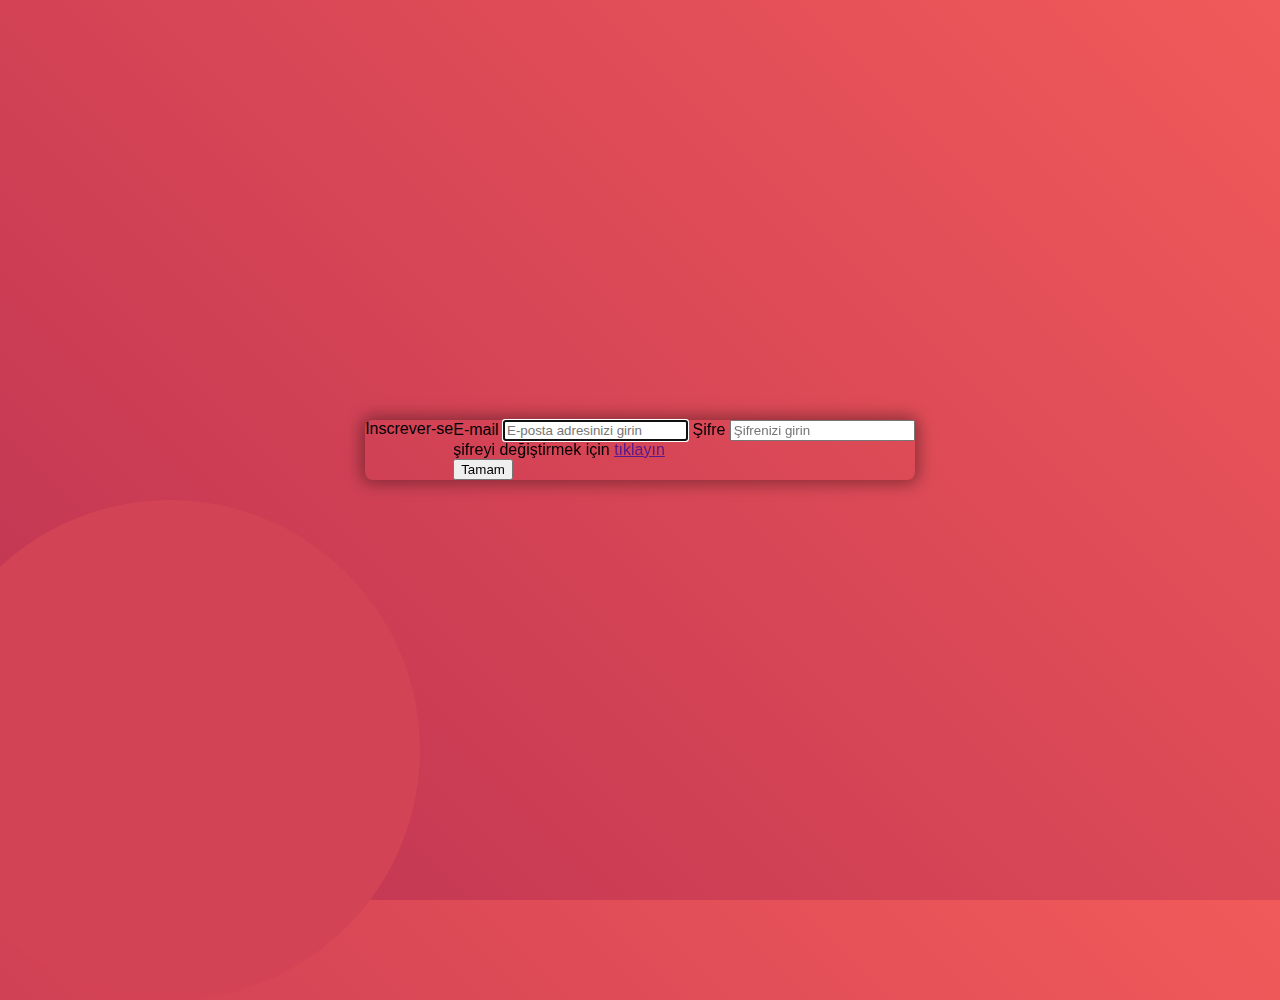
==== Project-3/index.html @ 8477970e "a" ====
<!DOCTYPE html>
<html lang="en">
<head>
    <meta charset="UTF-8">
    <meta http-equiv="X-UA-Compatible" content="IE=edge">
    <meta name="viewport" content="width=device-width, initial-scale=1.0">
    <link rel="stylesheet" href="style.css"></link>
    <title>Document</title>
</head>
<body>
    <div class="container">
        <div class="card">
            <div class="container-label">Inscrever-se <span></span></div>

            <div class="container-icon">
                <div class="circle"><i class="bi bi-chevron-right"></i></div>
            </div>

            <div class="container-from">
                <form>
                    <label for="email">E-mail</label>
                    <input type="text" id="email"
                        placeholder="E-posta adresinizi girin" autofocus/> 

                    <label for="password">Şifre</label>
                    <input type="password" id="password"
                        placeholder="Şifrenizi girin" /> 

                    <div class="change-password">
                        şifreyi değiştirmek için <a href="">tıklayın</a>
                    </div>

                    <button type="submit">Tamam</button>
                </form>
            </div>
        </div>
    </div>



    <script src="app.js"></script>
</body>
</html>
---- Project-3/style.css ----
*,
*:before,
*:after{
    box-sizing: border-box;
}

html,
body{
    height: 100%;
}
body{
    background: linear-gradient(
        45deg, rgb(189,50,82), rgb(241,90,90)
    );
    font-family: "Roboto", sans-serif;
    margin: 0;
    overflow: hidden;
}

.container{
    display: flex;
    align-items: center;
    justify-content: center;
    height: 100%;
}
.card{
    display: flex;
    border-radius: 8px;
    box-shadow: 0px 0px 16px 4px rgba(0, 0, 0, 0.36);
}
.card::before{
    content: "";
    position: absolute;
    top: calc(100% - 400px);
    left: -80px;
    z-index: -1;
    background: rgb(211, 67, 86);
    border-radius: 50%;
    width: 500px;
    height: 500px;
}
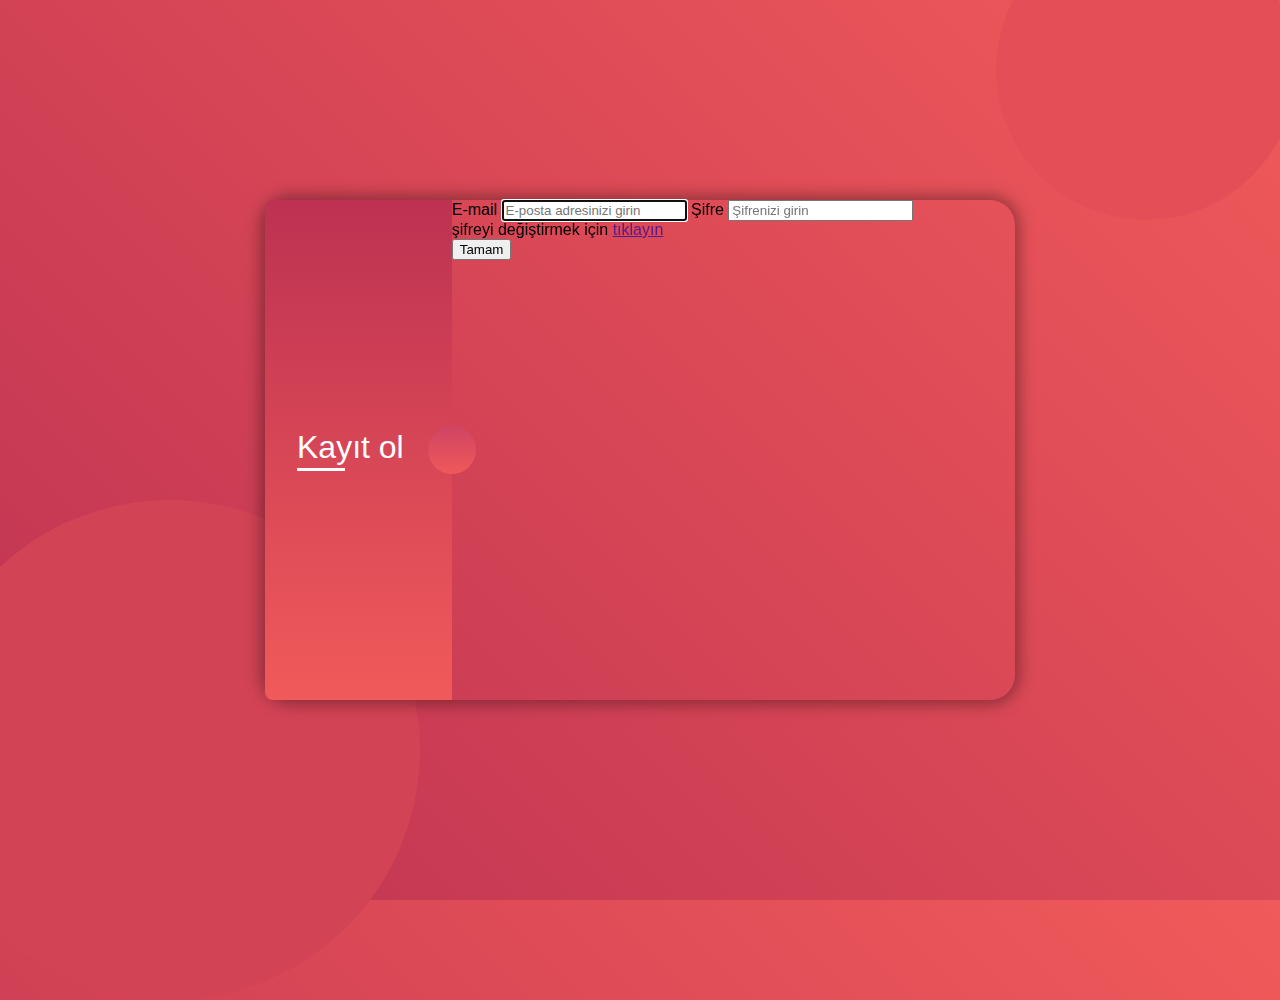
==== commit 6507e92a: "a" ====
--- a/Project-3/index.html
+++ b/Project-3/index.html
@@ -10,7 +10,7 @@
 <body>
     <div class="container">
         <div class="card">
-            <div class="container-label">Inscrever-se <span></span></div>
+            <div class="container-label">Kayıt ol<span></span></div>
 
             <div class="container-icon">
                 <div class="circle"><i class="bi bi-chevron-right"></i></div>
--- a/Project-3/style.css
+++ b/Project-3/style.css
@@ -25,8 +25,10 @@
 }
 .card{
     display: flex;
-    border-radius: 8px;
+    border-radius: 25px;
     box-shadow: 0px 0px 16px 4px rgba(0, 0, 0, 0.36);
+    width: 750px;
+    height: 500px;
 }
 .card::before{
     content: "";
@@ -38,4 +40,150 @@
     border-radius: 50%;
     width: 500px;
     height: 500px;
+}
+.card::after{
+    content: "";
+    position: absolute;
+    top: -80px;
+    right: -16px;
+    z-index: -1;
+    background: rgb(228, 79, 87);
+    border-radius: 50%;
+    width: 300px;
+    height: 300px;
+}
+
+.card .container-label{
+    display: flex;
+    flex-direction: column;
+    justify-content: center;
+    font-size: 2rem;
+    color: white;
+    background: linear-gradient(
+        180deg, rgb(189, 50, 82), rgb(241, 90, 90)
+    );
+    padding-left: 2rem;
+    padding-right: 3rem;
+    border-top-left-radius: 8px;
+    border-bottom-left-radius: 8px;
+}
+
+.card .container-label span{
+    background-color: white;
+    margin-top: 2px;
+    height: 3px;
+    width: 48px;
+}
+
+.card .container-icon{
+    display: flex;
+    align-items: center;
+    justify-content: center;
+    width: 0;
+}
+
+
+.card .container-icon .circle {
+    display: flex; align-items: center; justify-content: center;
+    position: absolute;
+    background: linear-gradient(
+    180deg, rgb(207, 68, 100), rgb(240, 89, 90));
+    height: 48px;
+    width: 48px;
+    border-radius: 50%;
+}
+.card .container-icon .circle i { 
+    color: white;
+    font-size: 1.25rem;
+    font-weight: 900;
+}
+
+.card .container-form form {
+    
+    display: flex;
+    flex-direction: column;
+    align-items: flex-start;
+    color: rgb(189, 50, 82);
+    background: #e0e0e0;
+    padding: 5rem;
+    width: 450px;
+    border-top-right-radius: 8px; 
+    border-bottom-right-radius: 8px;
+}   
+.card .container-form label {
+    font-size: 0.8rem; 
+    font-weight: 500;
+    text-transform: uppercase;
+}
+
+.card .container-form input {
+    color: rgb(120, 96, 96);
+    background-color: transparent;
+    padding: 8px;
+    border: none;
+    border-bottom: 1px solid rgb(233, 157, 175);
+    width: 100%;
+}
+.card .container-form input:focus {
+    
+    border-color: rgb(189, 50, 82);
+    outline: 0;
+}
+.card .container-form input::placeholder {
+     color: rgb(233, 157, 175);
+}
+.card .container-form #email {  
+    margin-bottom: 1.75rem;
+}
+.card .container-form .change-password {
+    font-size: 0.8rem;
+    font-weight: 500;
+    color: rgb(189, 50, 82);
+    margin-top: 0.75rem;
+}
+.card .container-form .change-password a { 
+    color: rgb(189, 50, 82);
+}
+.card .container-form button{
+    color: white;
+    text-transform: uppercase;
+    background: -moz-linear-gradient(
+        180deg, rgb(207, 68, 100), rgb(240, 89, 90)
+    );
+    padding: 12px 16px;
+    margin-top: 2rem;
+    border: none;
+    border-radius: 4px;
+    cursor: pointer;
+}
+
+
+@media (max-width: 768px) { 
+.container { 
+    padding: 1rem;
+}
+.card {
+    flex-direction: column;
+    width: 100%;
+}
+.card::before {
+    display: none;
+}
+.card::after {
+    display: none;
+}
+.card .container-Label {
+    padding: 3rem 2rem;
+    border-top-right-radius: 8px; 
+    border-bottom-left-radius: 0;
+}
+.card .container-icon {
+    display: none;
+}
+.card .container-form form {
+padding: 3rem 2rem; border-top-left-radius: 0;
+border-top-right-radius: 0;
+border-bottom-left-radius: 8px;
+width: auto;
+}
 }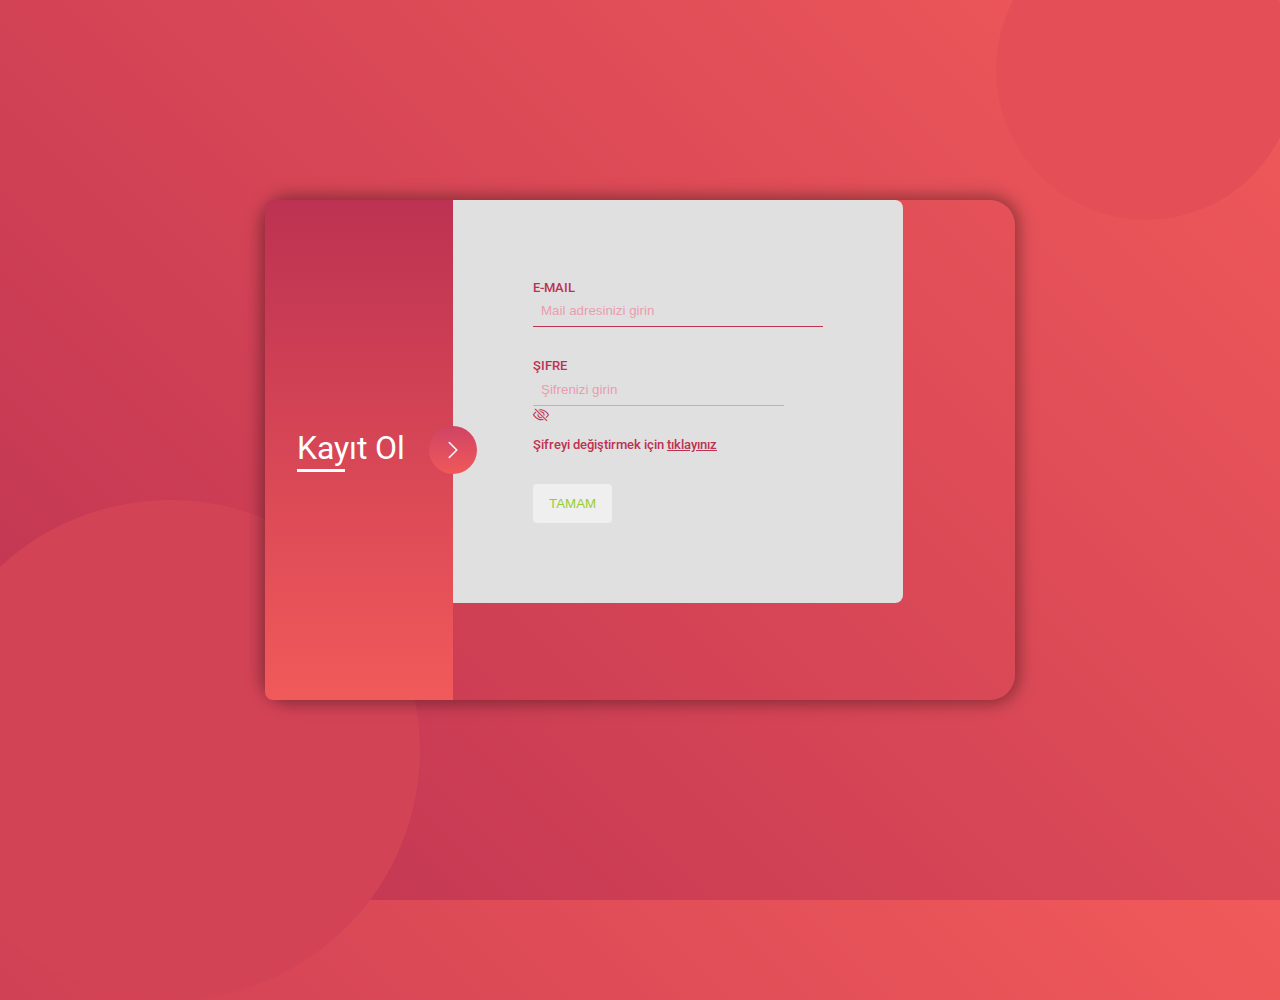
==== commit 10d428e0: "a" ====
--- a/Project-3/index.html
+++ b/Project-3/index.html
@@ -1,43 +1,69 @@
 <!DOCTYPE html>
-<html lang="en">
-<head>
-    <meta charset="UTF-8">
-    <meta http-equiv="X-UA-Compatible" content="IE=edge">
-    <meta name="viewport" content="width=device-width, initial-scale=1.0">
-    <link rel="stylesheet" href="style.css"></link>
-    <title>Document</title>
-</head>
-<body>
+<html lang="pt-br">
+  <head>
+    <meta charset="UTF-8" />
+    <meta http-equiv="X-UA-Compatible" content="IE=edge" />
+    <meta name="viewport" content="width=device-width, initial-scale=1.0" />
+    <title>Login Page</title>
+
+    <!-- Style -->
+    <link rel="stylesheet" href="style.css" />
+
+    <!-- Google Fonts -->
+    <link rel="preconnect" href="https://fonts.googleapis.com" />
+    <link rel="preconnect" href="https://fonts.gstatic.com" crossorigin />
+    <link
+      href="https://fonts.googleapis.com/css2?family=Roboto:wght@300;400;500;700&display=swap"
+      rel="stylesheet"
+    />
+
+    <!-- Bootstrap Icons -->
+    <link
+      rel="stylesheet"
+      href="https://cdn.jsdelivr.net/npm/bootstrap-icons@1.9.1/font/bootstrap-icons.css"
+    />
+  </head>
+  <body>
     <div class="container">
-        <div class="card">
-            <div class="container-label">Kayıt ol<span></span></div>
+      <div class="card">
+        <div class="container-label">Kayıt Ol <span></span></div>
 
-            <div class="container-icon">
-                <div class="circle"><i class="bi bi-chevron-right"></i></div>
+        <div class="container-icon">
+          <div class="circle">
+            <i class="bi bi-chevron-right"></i>
+          </div>
+        </div>
+
+        <div class="container-form">
+          <form>
+            <label for="email">E-mail</label>
+            <input
+              type="text"
+              id="email"
+              placeholder="Mail adresinizi girin"
+              autofocus
+            />
+
+            <div class="container-input">
+              <label for="password">Şifre</label>
+              <input
+                type="password"
+                id="password"
+                placeholder="Şifrenizi girin"
+              />
+              <i id="reveal-password" class="bi bi-eye-slash"></i>
             </div>
 
-            <div class="container-from">
-                <form>
-                    <label for="email">E-mail</label>
-                    <input type="text" id="email"
-                        placeholder="E-posta adresinizi girin" autofocus/> 
+            <div class="change-password">
+              Şifreyi değiştirmek için <a href="javascript:void(0)">tıklayınız</a>
+            </div>
 
-                    <label for="password">Şifre</label>
-                    <input type="password" id="password"
-                        placeholder="Şifrenizi girin" /> 
-
-                    <div class="change-password">
-                        şifreyi değiştirmek için <a href="">tıklayın</a>
-                    </div>
-
-                    <button type="submit">Tamam</button>
-                </form>
-            </div>
+            <button type="submit">Tamam</button>
+          </form>
         </div>
+      </div>
     </div>
 
-
-
     <script src="app.js"></script>
-</body>
+  </body>
 </html>--- a/Project-3/style.css
+++ b/Project-3/style.css
@@ -145,7 +145,9 @@
     color: rgb(189, 50, 82);
 }
 .card .container-form button{
-    color: white;
+   
+    flex-direction: column;
+    color: yellowgreen;
     text-transform: uppercase;
     background: -moz-linear-gradient(
         180deg, rgb(207, 68, 100), rgb(240, 89, 90)
@@ -181,9 +183,9 @@
     display: none;
 }
 .card .container-form form {
-padding: 3rem 2rem; border-top-left-radius: 0;
-border-top-right-radius: 0;
-border-bottom-left-radius: 8px;
-width: auto;
+    padding: 3rem 2rem; border-top-left-radius: 0;
+    border-top-right-radius: 0;
+    border-bottom-left-radius: 8px;
+    width: auto;
 }
 }